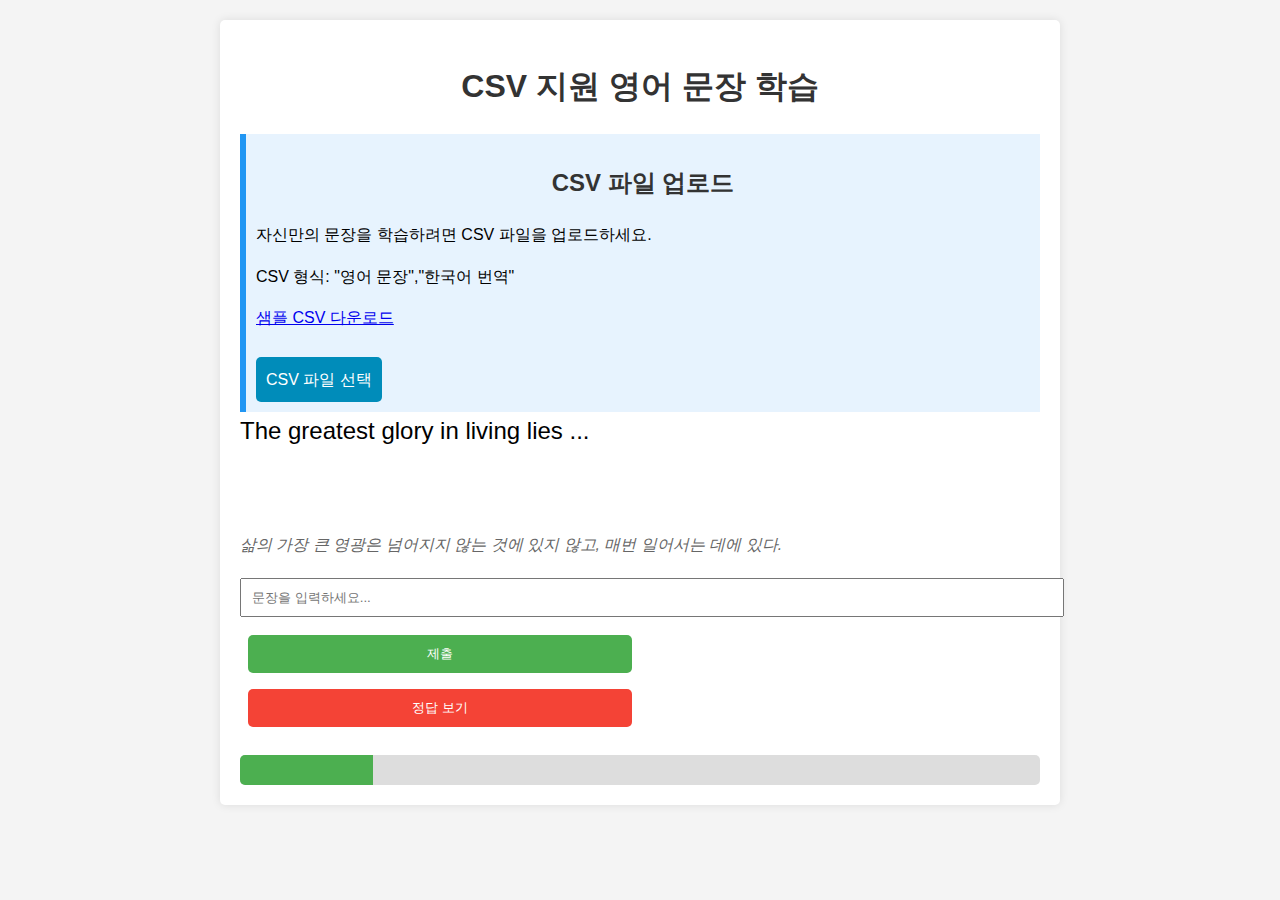
==== index1.html @ 724cd3c6 "Add files via upload" ====
<!DOCTYPE html>
<html lang="ko">
<head>
    <meta charset="UTF-8">
    <meta name="viewport" content="width=device-width, initial-scale=1.0">
    <title>CSV 지원 영어 문장 학습</title>
    <style>
        body {
            font-family: Arial, sans-serif;
            line-height: 1.6;
            margin: 0;
            padding: 20px;
            background-color: #f4f4f4;
        }
        .container {
            max-width: 800px;
            margin: auto;
            background: white;
            padding: 20px;
            border-radius: 5px;
            box-shadow: 0 0 10px rgba(0,0,0,0.1);
        }
        h1, h2 {
            text-align: center;
            color: #333;
        }
        #sentence-display {
            font-size: 24px;
            margin-bottom: 20px;
            min-height: 100px;
        }
        #translation {
            font-style: italic;
            color: #666;
            margin-bottom: 20px;
        }
        #user-input {
            width: 100%;
            padding: 10px;
            margin-bottom: 10px;
        }
        button {
            display: inline-block;
            width: 48%;
            padding: 10px;
            margin: 1%;
            color: white;
            border: none;
            border-radius: 5px;
            cursor: pointer;
        }
        #submit-btn { background-color: #4CAF50; }
        #show-answer-btn { background-color: #f44336; }
        #next-btn { background-color: #008CBA; display: none; }
        #hint { color: #ff9800; margin-top: 10px; }
        #progress {
            margin-top: 20px;
            background-color: #ddd;
            height: 30px;
            border-radius: 5px;
            overflow: hidden;
        }
        #progress-bar {
            height: 100%;
            background-color: #4CAF50;
            width: 0%;
            transition: width 0.5s;
        }
        #file-input {
            display: none;
        }
        #file-label {
            display: inline-block;
            padding: 10px;
            background-color: #008CBA;
            color: white;
            border-radius: 5px;
            cursor: pointer;
        }
        #csv-info {
            margin-top: 20px;
            padding: 10px;
            background-color: #e7f3fe;
            border-left: 6px solid #2196F3;
        }
    </style>
</head>
<body>
    <div class="container">
        <h1>CSV 지원 영어 문장 학습</h1>
        
        <div id="csv-info">
            <h2>CSV 파일 업로드</h2>
            <p>자신만의 문장을 학습하려면 CSV 파일을 업로드하세요.</p>
            <p>CSV 형식: "영어 문장","한국어 번역"</p>
            <a href="#" id="sample-csv">샘플 CSV 다운로드</a>
            <br><br>
            <label for="file-input" id="file-label">CSV 파일 선택</label>
            <input type="file" id="file-input" accept=".csv">
        </div>

        <div id="sentence-display"></div>
        <div id="translation"></div>
        <input type="text" id="user-input" placeholder="문장을 입력하세요...">
        <button id="submit-btn">제출</button>
        <button id="show-answer-btn">정답 보기</button>
        <button id="next-btn">다음 단계</button>
        <div id="hint"></div>
        <div id="progress">
            <div id="progress-bar"></div>
        </div>
    </div>

    <script>
        let sentences = [
            {
                english: "The greatest glory in living lies not in never falling, but in rising every time we fall.",
                korean: "삶의 가장 큰 영광은 넘어지지 않는 것에 있지 않고, 매번 일어서는 데에 있다."
            },
            {
                english: "The way to get started is to quit talking and begin doing.",
                korean: "시작하는 방법은 말하기를 그만두고 행동을 시작하는 것이다."
            }
        ];

        let currentSentenceIndex = 0;
        let currentStage = 1;
        const totalStages = 3;
        let attempts = 0;

        const sentenceDisplay = document.getElementById('sentence-display');
        const translation = document.getElementById('translation');
        const userInput = document.getElementById('user-input');
        const submitBtn = document.getElementById('submit-btn');
        const showAnswerBtn = document.getElementById('show-answer-btn');
        const nextBtn = document.getElementById('next-btn');
        const hintElement = document.getElementById('hint');
        const progressBar = document.getElementById('progress-bar');
        const fileInput = document.getElementById('file-input');
        const sampleCsvLink = document.getElementById('sample-csv');

        function displaySentence() {
            const sentence = sentences[currentSentenceIndex].english;
            const words = sentence.split(' ');
            const displayWords = words.slice(0, Math.ceil(words.length * (currentStage / totalStages)));
            sentenceDisplay.textContent = displayWords.join(' ') + ' ...';
            translation.textContent = sentences[currentSentenceIndex].korean;
            hintElement.textContent = '';
        }

        function checkAnswer() {
            const userSentence = userInput.value.trim();
            const correctSentence = sentences[currentSentenceIndex].english;
            
            if (userSentence.toLowerCase() === correctSentence.toLowerCase()) {
                alert('정답입니다!');
                submitBtn.style.display = 'none';
                showAnswerBtn.style.display = 'none';
                nextBtn.style.display = 'inline-block';
                updateProgress();
            } else {
                attempts++;
                const errors = findErrors(userSentence, correctSentence);
                if (errors.length > 0) {
                    hintElement.textContent = `힌트: ${errors.join(', ')}`;
                } else {
                    hintElement.textContent = '철자와 구두점을 다시 확인해보세요.';
                }
                if (attempts >= 3) {
                    showAnswer();
                }
            }
        }

        function findErrors(userSentence, correctSentence) {
            const userWords = userSentence.toLowerCase().split(' ');
            const correctWords = correctSentence.toLowerCase().split(' ');
            const errors = [];

            for (let i = 0; i < Math.min(userWords.length, correctWords.length); i++) {
                if (userWords[i] !== correctWords[i]) {
                    errors.push(`'${correctWords[i]}' 단어를 확인하세요`);
                }
            }

            if (userWords.length < correctWords.length) {
                errors.push('문장이 완성되지 않았습니다');
            } else if (userWords.length > correctWords.length) {
                errors.push('불필요한 단어가 있습니다');
            }

            return errors;
        }

        function showAnswer() {
            userInput.value = sentences[currentSentenceIndex].english;
            hintElement.textContent = '정답을 확인하세요. "다음 단계" 버튼을 눌러 계속하세요.';
            submitBtn.style.display = 'none';
            showAnswerBtn.style.display = 'none';
            nextBtn.style.display = 'inline-block';
        }

        function nextStage() {
            currentStage++;
            attempts = 0;
            if (currentStage > totalStages) {
                currentStage = 1;
                currentSentenceIndex++;
                if (currentSentenceIndex >= sentences.length) {
                    alert('모든 문장을 완료했습니다! 처음부터 다시 시작합니다.');
                    currentSentenceIndex = 0;
                }
            }
            userInput.value = '';
            submitBtn.style.display = 'inline-block';
            showAnswerBtn.style.display = 'inline-block';
            nextBtn.style.display = 'none';
            displaySentence();
        }

        function updateProgress() {
            const progress = ((currentSentenceIndex * totalStages + currentStage) / (sentences.length * totalStages)) * 100;
            progressBar.style.width = `${progress}%`;
        }

        function handleFileUpload(event) {
            const file = event.target.files[0];
            const reader = new FileReader();
            reader.onload = function(e) {
                const csv = e.target.result;
                sentences = parseCSV(csv);
                currentSentenceIndex = 0;
                currentStage = 1;
                displaySentence();
                updateProgress();
            };
            reader.readAsText(file);
        }

        function parseCSV(csv) {
            const lines = csv.split('\n');
            return lines.map(line => {
                const [english, korean] = line.split(',').map(item => item.trim().replace(/^"|"$/g, ''));
                return { english, korean };
            }).filter(item => item.english && item.korean);
        }

        function downloadSampleCSV() {
            const csvContent = `"The greatest glory in living lies not in never falling, but in rising every time we fall.","삶의 가장 큰 영광은 넘어지지 않는 것에 있지 않고, 매번 일어서는 데에 있다."
"The way to get started is to quit talking and begin doing.","시작하는 방법은 말하기를 그만두고 행동을 시작하는 것이다."`;
            const blob = new Blob([csvContent], { type: 'text/csv;charset=utf-8;' });
            const link = document.createElement("a");
            if (link.download !== undefined) {
                const url = URL.createObjectURL(blob);
                link.setAttribute("href", url);
                link.setAttribute("download", "sample_sentences.csv");
                link.style.visibility = 'hidden';
                document.body.appendChild(link);
                link.click();
                document.body.removeChild(link);
            }
        }

        submitBtn.addEventListener('click', checkAnswer);
        showAnswerBtn.addEventListener('click', showAnswer);
        nextBtn.addEventListener('click', nextStage);
        fileInput.addEventListener('change', handleFileUpload);
        sampleCsvLink.addEventListener('click', downloadSampleCSV);

        displaySentence();
        updateProgress();
    </script>
</body>
</html>
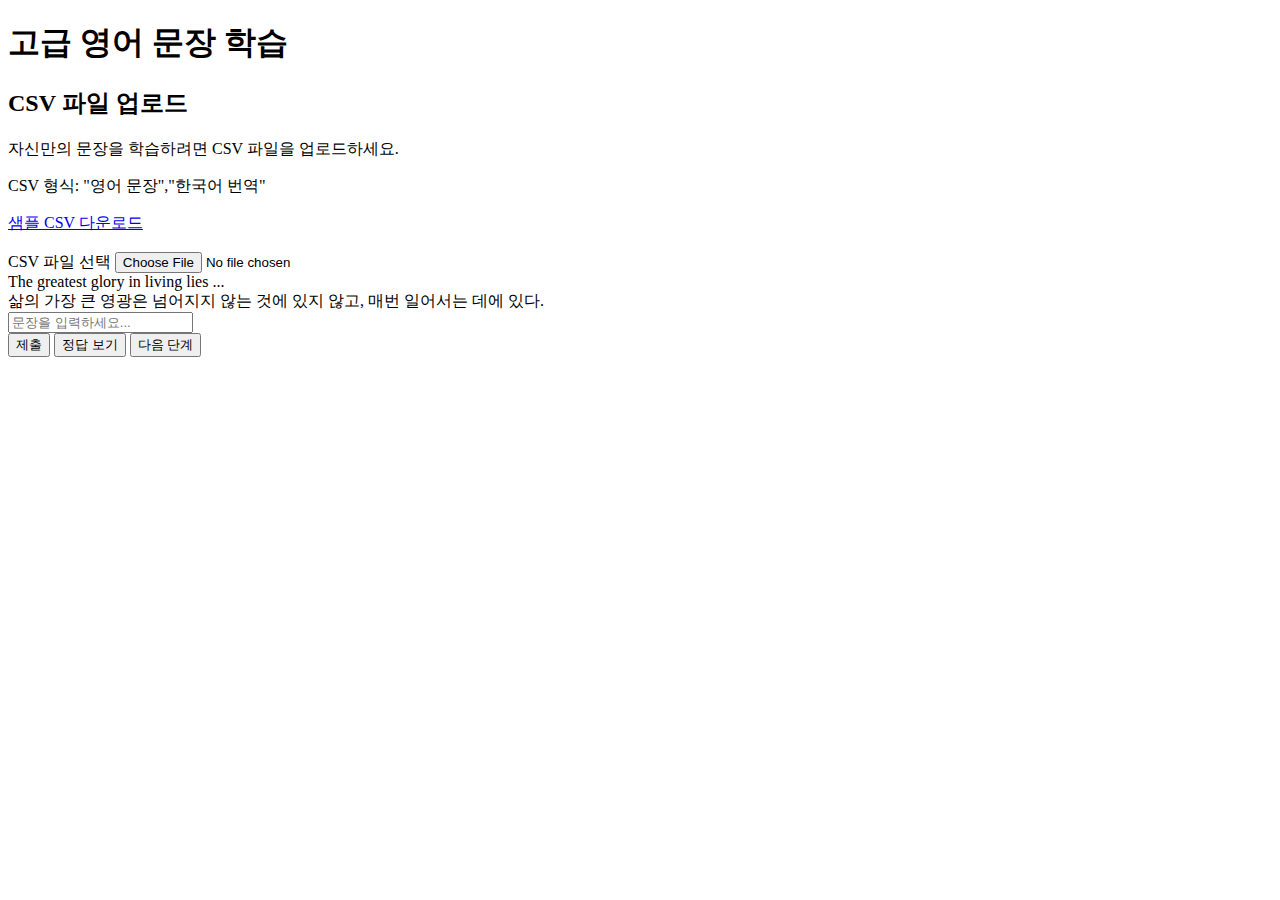
==== commit 072f6d38: "Add files via upload" ====
--- a/index1.html
+++ b/index1.html
@@ -3,272 +3,38 @@
 <head>
     <meta charset="UTF-8">
     <meta name="viewport" content="width=device-width, initial-scale=1.0">
-    <title>CSV 지원 영어 문장 학습</title>
-    <style>
-        body {
-            font-family: Arial, sans-serif;
-            line-height: 1.6;
-            margin: 0;
-            padding: 20px;
-            background-color: #f4f4f4;
-        }
-        .container {
-            max-width: 800px;
-            margin: auto;
-            background: white;
-            padding: 20px;
-            border-radius: 5px;
-            box-shadow: 0 0 10px rgba(0,0,0,0.1);
-        }
-        h1, h2 {
-            text-align: center;
-            color: #333;
-        }
-        #sentence-display {
-            font-size: 24px;
-            margin-bottom: 20px;
-            min-height: 100px;
-        }
-        #translation {
-            font-style: italic;
-            color: #666;
-            margin-bottom: 20px;
-        }
-        #user-input {
-            width: 100%;
-            padding: 10px;
-            margin-bottom: 10px;
-        }
-        button {
-            display: inline-block;
-            width: 48%;
-            padding: 10px;
-            margin: 1%;
-            color: white;
-            border: none;
-            border-radius: 5px;
-            cursor: pointer;
-        }
-        #submit-btn { background-color: #4CAF50; }
-        #show-answer-btn { background-color: #f44336; }
-        #next-btn { background-color: #008CBA; display: none; }
-        #hint { color: #ff9800; margin-top: 10px; }
-        #progress {
-            margin-top: 20px;
-            background-color: #ddd;
-            height: 30px;
-            border-radius: 5px;
-            overflow: hidden;
-        }
-        #progress-bar {
-            height: 100%;
-            background-color: #4CAF50;
-            width: 0%;
-            transition: width 0.5s;
-        }
-        #file-input {
-            display: none;
-        }
-        #file-label {
-            display: inline-block;
-            padding: 10px;
-            background-color: #008CBA;
-            color: white;
-            border-radius: 5px;
-            cursor: pointer;
-        }
-        #csv-info {
-            margin-top: 20px;
-            padding: 10px;
-            background-color: #e7f3fe;
-            border-left: 6px solid #2196F3;
-        }
-    </style>
+    <title>고급 영어 문장 학습</title>
+    <link rel="stylesheet" href="styles.css">
 </head>
 <body>
     <div class="container">
-        <h1>CSV 지원 영어 문장 학습</h1>
+        <h1>고급 영어 문장 학습</h1>
         
         <div id="csv-info">
             <h2>CSV 파일 업로드</h2>
             <p>자신만의 문장을 학습하려면 CSV 파일을 업로드하세요.</p>
             <p>CSV 형식: "영어 문장","한국어 번역"</p>
-            <a href="#" id="sample-csv">샘플 CSV 다운로드</a>
+            <a href="#" id="sample-csv" class="btn">샘플 CSV 다운로드</a>
             <br><br>
-            <label for="file-input" id="file-label">CSV 파일 선택</label>
+            <label for="file-input" id="file-label" class="btn">CSV 파일 선택</label>
             <input type="file" id="file-input" accept=".csv">
         </div>
 
-        <div id="sentence-display"></div>
-        <div id="translation"></div>
-        <input type="text" id="user-input" placeholder="문장을 입력하세요...">
-        <button id="submit-btn">제출</button>
-        <button id="show-answer-btn">정답 보기</button>
-        <button id="next-btn">다음 단계</button>
-        <div id="hint"></div>
-        <div id="progress">
-            <div id="progress-bar"></div>
+        <div id="learning-area">
+            <div id="sentence-display"></div>
+            <div id="translation"></div>
+            <input type="text" id="user-input" placeholder="문장을 입력하세요...">
+            <div id="button-group">
+                <button id="submit-btn" class="btn">제출</button>
+                <button id="show-answer-btn" class="btn">정답 보기</button>
+                <button id="next-btn" class="btn">다음 단계</button>
+            </div>
+            <div id="hint"></div>
+            <div id="progress">
+                <div id="progress-bar"></div>
+            </div>
         </div>
     </div>
-
-    <script>
-        let sentences = [
-            {
-                english: "The greatest glory in living lies not in never falling, but in rising every time we fall.",
-                korean: "삶의 가장 큰 영광은 넘어지지 않는 것에 있지 않고, 매번 일어서는 데에 있다."
-            },
-            {
-                english: "The way to get started is to quit talking and begin doing.",
-                korean: "시작하는 방법은 말하기를 그만두고 행동을 시작하는 것이다."
-            }
-        ];
-
-        let currentSentenceIndex = 0;
-        let currentStage = 1;
-        const totalStages = 3;
-        let attempts = 0;
-
-        const sentenceDisplay = document.getElementById('sentence-display');
-        const translation = document.getElementById('translation');
-        const userInput = document.getElementById('user-input');
-        const submitBtn = document.getElementById('submit-btn');
-        const showAnswerBtn = document.getElementById('show-answer-btn');
-        const nextBtn = document.getElementById('next-btn');
-        const hintElement = document.getElementById('hint');
-        const progressBar = document.getElementById('progress-bar');
-        const fileInput = document.getElementById('file-input');
-        const sampleCsvLink = document.getElementById('sample-csv');
-
-        function displaySentence() {
-            const sentence = sentences[currentSentenceIndex].english;
-            const words = sentence.split(' ');
-            const displayWords = words.slice(0, Math.ceil(words.length * (currentStage / totalStages)));
-            sentenceDisplay.textContent = displayWords.join(' ') + ' ...';
-            translation.textContent = sentences[currentSentenceIndex].korean;
-            hintElement.textContent = '';
-        }
-
-        function checkAnswer() {
-            const userSentence = userInput.value.trim();
-            const correctSentence = sentences[currentSentenceIndex].english;
-            
-            if (userSentence.toLowerCase() === correctSentence.toLowerCase()) {
-                alert('정답입니다!');
-                submitBtn.style.display = 'none';
-                showAnswerBtn.style.display = 'none';
-                nextBtn.style.display = 'inline-block';
-                updateProgress();
-            } else {
-                attempts++;
-                const errors = findErrors(userSentence, correctSentence);
-                if (errors.length > 0) {
-                    hintElement.textContent = `힌트: ${errors.join(', ')}`;
-                } else {
-                    hintElement.textContent = '철자와 구두점을 다시 확인해보세요.';
-                }
-                if (attempts >= 3) {
-                    showAnswer();
-                }
-            }
-        }
-
-        function findErrors(userSentence, correctSentence) {
-            const userWords = userSentence.toLowerCase().split(' ');
-            const correctWords = correctSentence.toLowerCase().split(' ');
-            const errors = [];
-
-            for (let i = 0; i < Math.min(userWords.length, correctWords.length); i++) {
-                if (userWords[i] !== correctWords[i]) {
-                    errors.push(`'${correctWords[i]}' 단어를 확인하세요`);
-                }
-            }
-
-            if (userWords.length < correctWords.length) {
-                errors.push('문장이 완성되지 않았습니다');
-            } else if (userWords.length > correctWords.length) {
-                errors.push('불필요한 단어가 있습니다');
-            }
-
-            return errors;
-        }
-
-        function showAnswer() {
-            userInput.value = sentences[currentSentenceIndex].english;
-            hintElement.textContent = '정답을 확인하세요. "다음 단계" 버튼을 눌러 계속하세요.';
-            submitBtn.style.display = 'none';
-            showAnswerBtn.style.display = 'none';
-            nextBtn.style.display = 'inline-block';
-        }
-
-        function nextStage() {
-            currentStage++;
-            attempts = 0;
-            if (currentStage > totalStages) {
-                currentStage = 1;
-                currentSentenceIndex++;
-                if (currentSentenceIndex >= sentences.length) {
-                    alert('모든 문장을 완료했습니다! 처음부터 다시 시작합니다.');
-                    currentSentenceIndex = 0;
-                }
-            }
-            userInput.value = '';
-            submitBtn.style.display = 'inline-block';
-            showAnswerBtn.style.display = 'inline-block';
-            nextBtn.style.display = 'none';
-            displaySentence();
-        }
-
-        function updateProgress() {
-            const progress = ((currentSentenceIndex * totalStages + currentStage) / (sentences.length * totalStages)) * 100;
-            progressBar.style.width = `${progress}%`;
-        }
-
-        function handleFileUpload(event) {
-            const file = event.target.files[0];
-            const reader = new FileReader();
-            reader.onload = function(e) {
-                const csv = e.target.result;
-                sentences = parseCSV(csv);
-                currentSentenceIndex = 0;
-                currentStage = 1;
-                displaySentence();
-                updateProgress();
-            };
-            reader.readAsText(file);
-        }
-
-        function parseCSV(csv) {
-            const lines = csv.split('\n');
-            return lines.map(line => {
-                const [english, korean] = line.split(',').map(item => item.trim().replace(/^"|"$/g, ''));
-                return { english, korean };
-            }).filter(item => item.english && item.korean);
-        }
-
-        function downloadSampleCSV() {
-            const csvContent = `"The greatest glory in living lies not in never falling, but in rising every time we fall.","삶의 가장 큰 영광은 넘어지지 않는 것에 있지 않고, 매번 일어서는 데에 있다."
-"The way to get started is to quit talking and begin doing.","시작하는 방법은 말하기를 그만두고 행동을 시작하는 것이다."`;
-            const blob = new Blob([csvContent], { type: 'text/csv;charset=utf-8;' });
-            const link = document.createElement("a");
-            if (link.download !== undefined) {
-                const url = URL.createObjectURL(blob);
-                link.setAttribute("href", url);
-                link.setAttribute("download", "sample_sentences.csv");
-                link.style.visibility = 'hidden';
-                document.body.appendChild(link);
-                link.click();
-                document.body.removeChild(link);
-            }
-        }
-
-        submitBtn.addEventListener('click', checkAnswer);
-        showAnswerBtn.addEventListener('click', showAnswer);
-        nextBtn.addEventListener('click', nextStage);
-        fileInput.addEventListener('change', handleFileUpload);
-        sampleCsvLink.addEventListener('click', downloadSampleCSV);
-
-        displaySentence();
-        updateProgress();
-    </script>
+    <script src="script.js"></script>
 </body>
 </html>